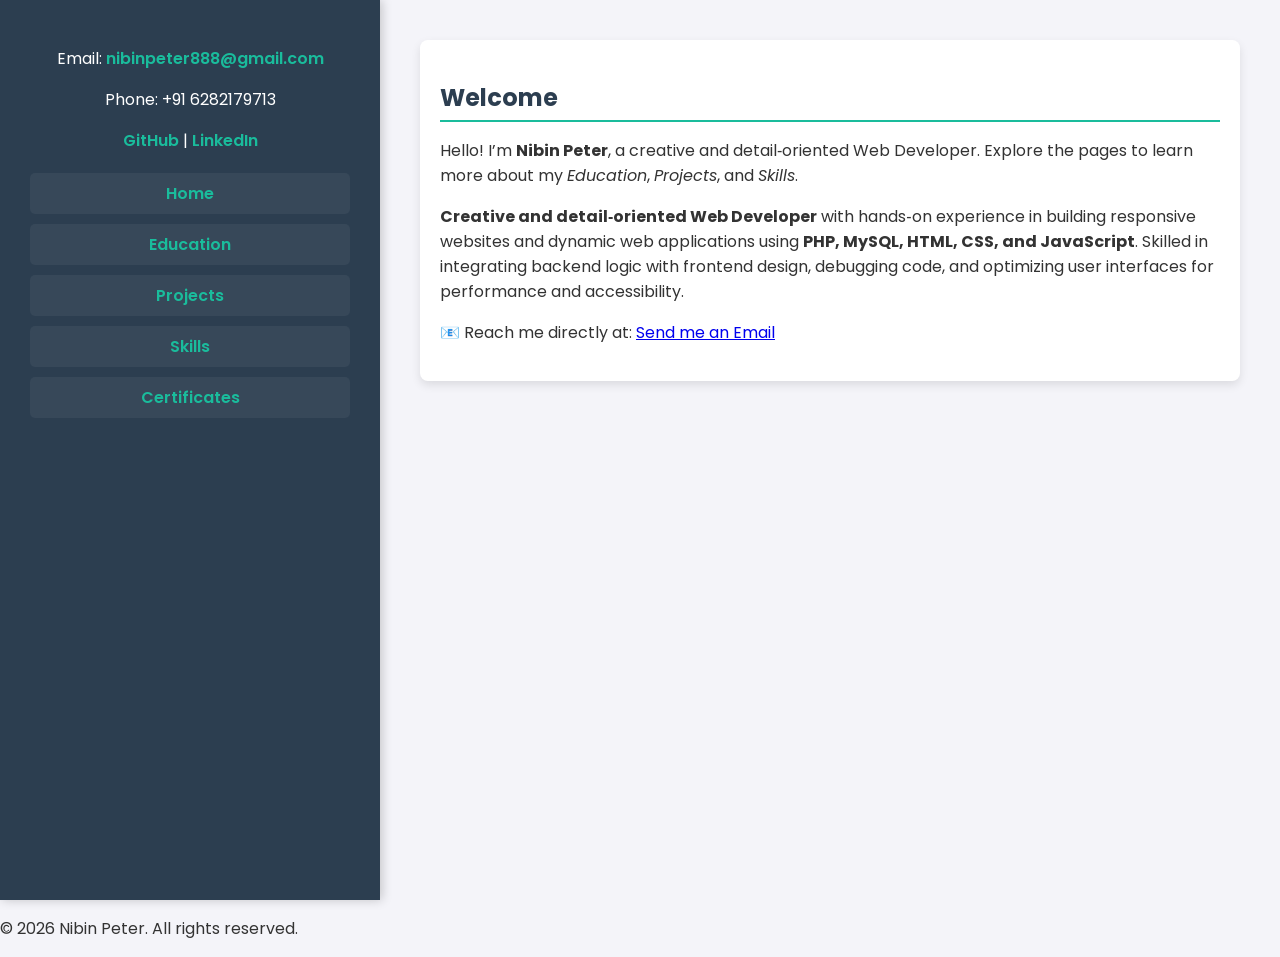
==== index.html @ 890d3ac6 "Refactor index.html structure and content" ====
<!DOCTYPE html>
<html lang="en">
<head>
  <meta charset="UTF-8">
  <title>Nibin Peter - Home</title>
  <link rel="stylesheet" href="style.css">
  <link href="https://fonts.googleapis.com/css2?family=Poppins:wght@400;600&display=swap" rel="stylesheet">
</head>
<body>
  <div class="container">
    <!-- Sidebar -->
    <aside class="sidebar">
      <p>Email: <a href="mailto:nibinpeter888@gmail.com">nibinpeter888@gmail.com</a></p>
      <p>Phone: +91 6282179713</p>
      <p>
        <a href="https://github.com/nibin-peter" target="_blank">GitHub</a> | 
        <a href="https://linkedin.com/in/nibin-peter" target="_blank">LinkedIn</a>
      </p>

      <!-- Navigation -->
      <nav>
        <a href="index.html" class="active">Home</a>
        <a href="education.html">Education</a>
        <a href="projects.html">Projects</a>
        <a href="skills.html">Skills</a>
        <a href="certificates.html">Certificates</a>
      </nav>
    </aside>

    <!-- Main Content -->
    <main class="content">
      <!-- Welcome Section -->
      <section class="welcome-card">
        <h2>Welcome</h2>
        <p>
          Hello! I’m <strong>Nibin Peter</strong>, a creative and detail‑oriented Web Developer.  
          Explore the pages to learn more about my <em>Education</em>, <em>Projects</em>, and <em>Skills</em>.
        </p>
        <p>
          <strong>Creative and detail‑oriented Web Developer</strong> with hands‑on experience in building responsive websites and dynamic web applications using  
          <strong>PHP, MySQL, HTML, CSS, and JavaScript</strong>. Skilled in integrating backend logic with frontend design, debugging code, and optimizing user interfaces for performance and accessibility.
        </p>
        <p>
          📧 Reach me directly at:  
          <a href="mailto:nibinpeter888@gmail.com" class="gmail-link">Send me an Email</a>
        </p>
      </section>
    </main>
  </div>

  <!-- Footer -->
  <footer>
    <p>© 2026 Nibin Peter. All rights reserved.</p>
  </footer>

  <!-- JavaScript for typing animation and page transitions -->
  <script src="script.js"></script>
</body>
</html>
---- style.css ----
/* General Reset */
body {
  font-family: 'Poppins', sans-serif;
  margin: 0;
  background: #f4f4f9;
  color: #333;
  animation: fadeIn 0.8s ease; /* Page fade-in animation */
  perspective: 1200px;          /* Added for flip effect */
  transform-style: preserve-3d; /* Added for flip effect */
}

/* Container Layout */
.container {
  display: flex;
  min-height: 100vh;
}

/* Sidebar Styling */
.sidebar {
  background: #2c3e50;
  color: white;
  width: 25%;
  padding: 30px;
  text-align: center;
  box-shadow: 2px 0 10px rgba(0,0,0,0.2);
}

/* Attractive Name Styling */
.name {
  font-size: 2.5rem;
  font-weight: 700;
  background: linear-gradient(90deg, #1abc9c, #3498db);
  -webkit-background-clip: text;
  -webkit-text-fill-color: transparent;
  animation: glow 2s ease-in-out infinite alternate;
  margin-bottom: 10px;
}

@keyframes glow {
  from { text-shadow: 0 0 10px #1abc9c; }
  to { text-shadow: 0 0 20px #3498db; }
}

/* Sidebar Links */
.sidebar a {
  color: #1abc9c;
  text-decoration: none;
  font-weight: 600;
  transition: color 0.3s ease;
}

.sidebar a:hover {
  color: #f39c12;
}

/* Navigation */
nav {
  margin-top: 20px;
}

nav a {
  display: block;
  margin: 10px 0;
  padding: 8px;
  border-radius: 5px;
  background: rgba(255,255,255,0.05);
  transition: background 0.3s ease, transform 0.3s ease;
}

nav a:hover {
  background: rgba(255,255,255,0.15);
  transform: scale(1.05);
}

/* Profile Picture */
.profile-pic {
  width: 120px;
  border-radius: 50%;
  margin-bottom: 20px;
  border: 3px solid #1abc9c;
}

/* Main Content */
.content {
  flex: 1;
  padding: 40px;
}

/* Sections */
section {
  background: white;
  margin-bottom: 20px;
  padding: 20px;
  border-radius: 8px;
  box-shadow: 0 4px 10px rgba(0,0,0,0.1);
  animation: fadeInUp 1s ease;
}

h2 {
  color: #2c3e50;
  border-bottom: 2px solid #1abc9c;
  padding-bottom: 5px;
  margin-bottom: 15px;
}

/* Animations */
@keyframes fadeIn {
  from { opacity: 0; }
  to { opacity: 1; }
}

@keyframes fadeInUp {
  from { opacity: 0; transform: translateY(30px); }
  to { opacity: 1; transform: translateY(0); }
}

/* Fade-out for page transitions */
.fade-out {
  animation: fadeOut 0.5s ease forwards;
}

@keyframes fadeOut {
  from { opacity: 1; }
  to { opacity: 0; }
}

/* --- Book-style Flip Animations --- */
.page-flip {
  transform-origin: left center;
  transform: rotateY(-90deg);
  animation: flipIn 0.8s ease forwards;
}

@keyframes flipIn {
  from {
    transform: rotateY(-90deg);
    opacity: 0;
  }
  to {
    transform: rotateY(0deg);
    opacity: 1;
  }
}

@keyframes flipOut {
  from {
    transform: rotateY(0deg);
    opacity: 1;
  }
  to {
    transform: rotateY(90deg);
    opacity: 0;
  }
}
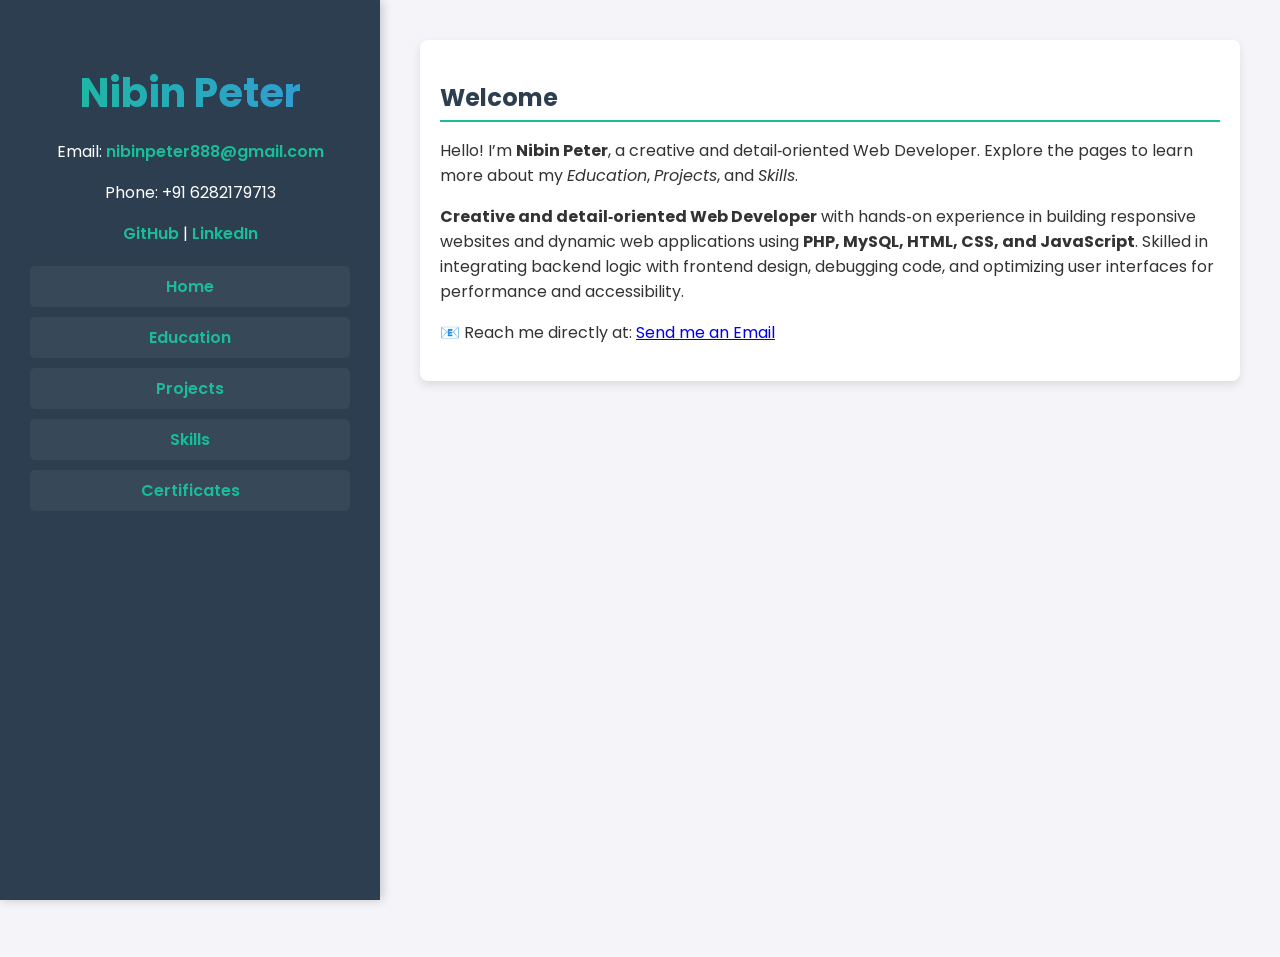
==== commit 52f334e1: "Update index.html" ====
--- a/index.html
+++ b/index.html
@@ -10,6 +10,7 @@
   <div class="container">
     <!-- Sidebar -->
     <aside class="sidebar">
+      <h1 class="name">Nibin Peter</h1>
       <p>Email: <a href="mailto:nibinpeter888@gmail.com">nibinpeter888@gmail.com</a></p>
       <p>Phone: +91 6282179713</p>
       <p>
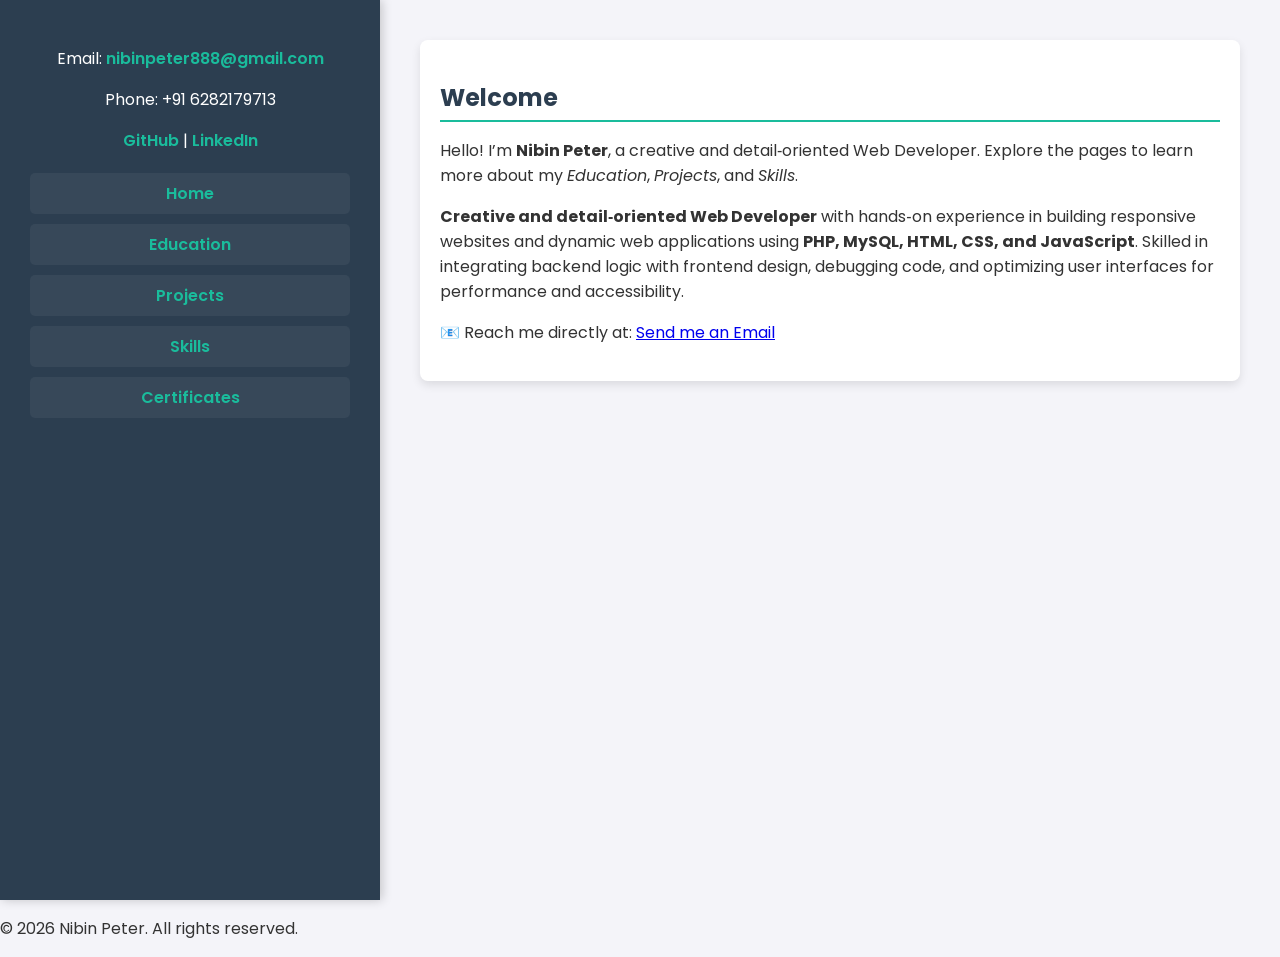
==== commit 4a6ede1e: "Refactor HTML layout and improve content presentation Updated HTML structure and content for clarity" ====
--- a/index.html
+++ b/index.html
@@ -10,7 +10,6 @@
   <div class="container">
     <!-- Sidebar -->
     <aside class="sidebar">
-      <h1 class="name">Nibin Peter</h1>
       <p>Email: <a href="mailto:nibinpeter888@gmail.com">nibinpeter888@gmail.com</a></p>
       <p>Phone: +91 6282179713</p>
       <p>
@@ -57,4 +56,4 @@
   <!-- JavaScript for typing animation and page transitions -->
   <script src="script.js"></script>
 </body>
-</html>
+</html>                    
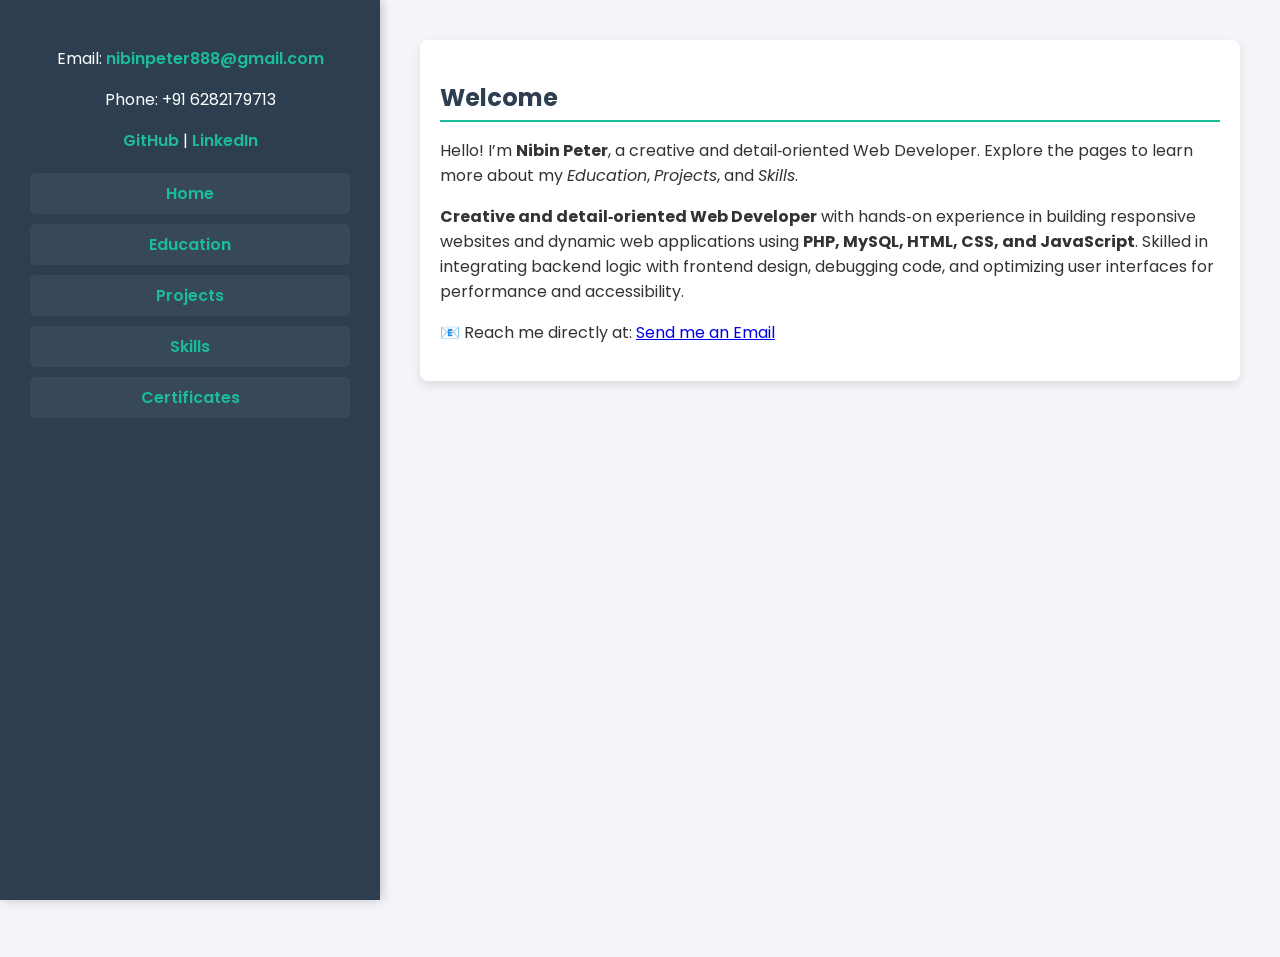
==== commit 635e2eb1: "Update index.html" ====
--- a/index.html
+++ b/index.html
@@ -56,4 +56,4 @@
   <!-- JavaScript for typing animation and page transitions -->
   <script src="script.js"></script>
 </body>
-</html>                    
+</html>
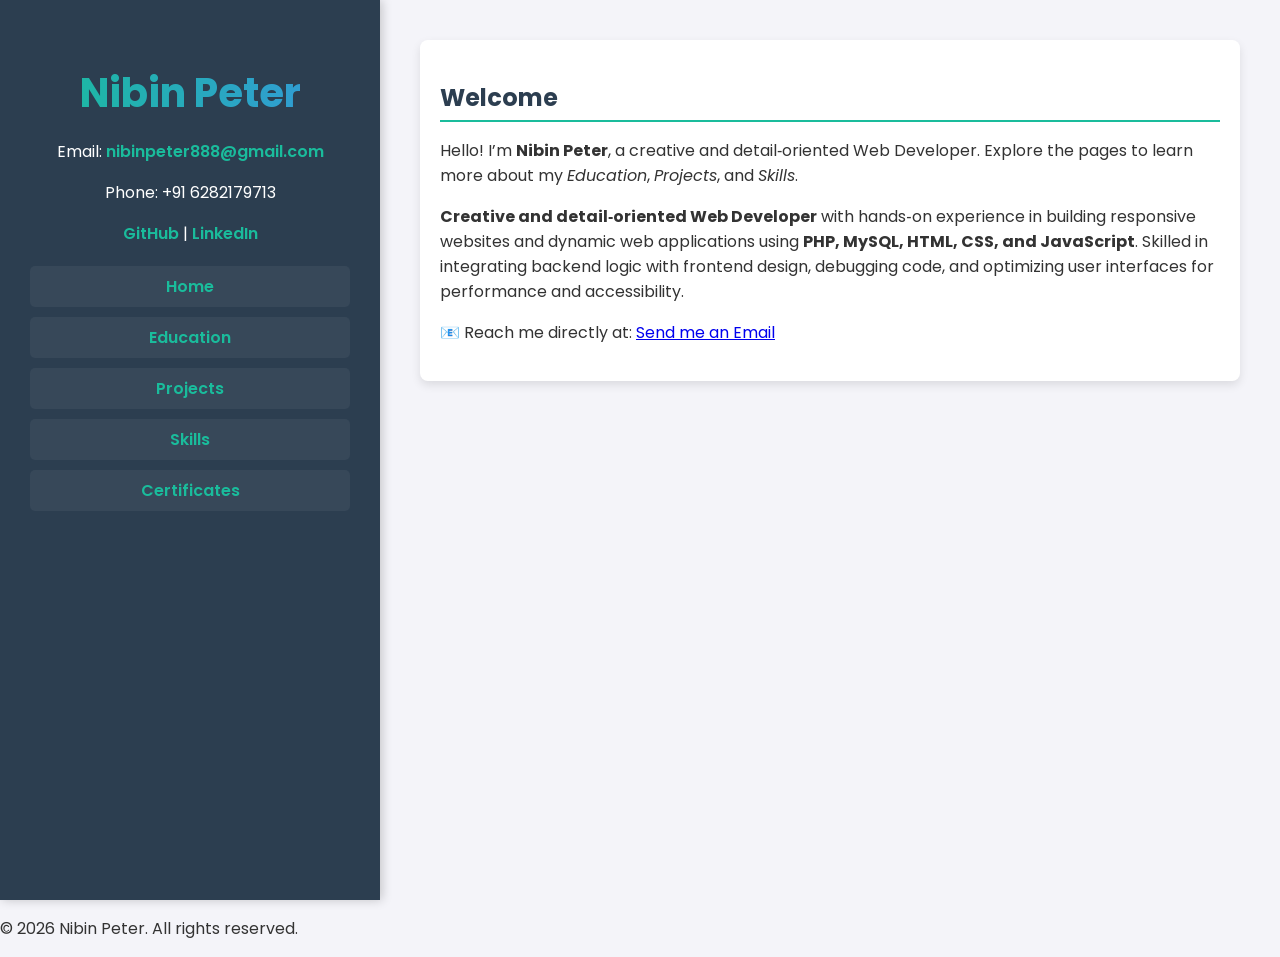
==== commit 7a286ec4: "Update index.html" ====
--- a/index.html
+++ b/index.html
@@ -10,6 +10,7 @@
   <div class="container">
     <!-- Sidebar -->
     <aside class="sidebar">
+      <h1 class="name">Nibin Peter</h1>
       <p>Email: <a href="mailto:nibinpeter888@gmail.com">nibinpeter888@gmail.com</a></p>
       <p>Phone: +91 6282179713</p>
       <p>
@@ -29,7 +30,6 @@
 
     <!-- Main Content -->
     <main class="content">
-      <!-- Welcome Section -->
       <section class="welcome-card">
         <h2>Welcome</h2>
         <p>
@@ -53,7 +53,6 @@
     <p>© 2026 Nibin Peter. All rights reserved.</p>
   </footer>
 
-  <!-- JavaScript for typing animation and page transitions -->
   <script src="script.js"></script>
 </body>
 </html>
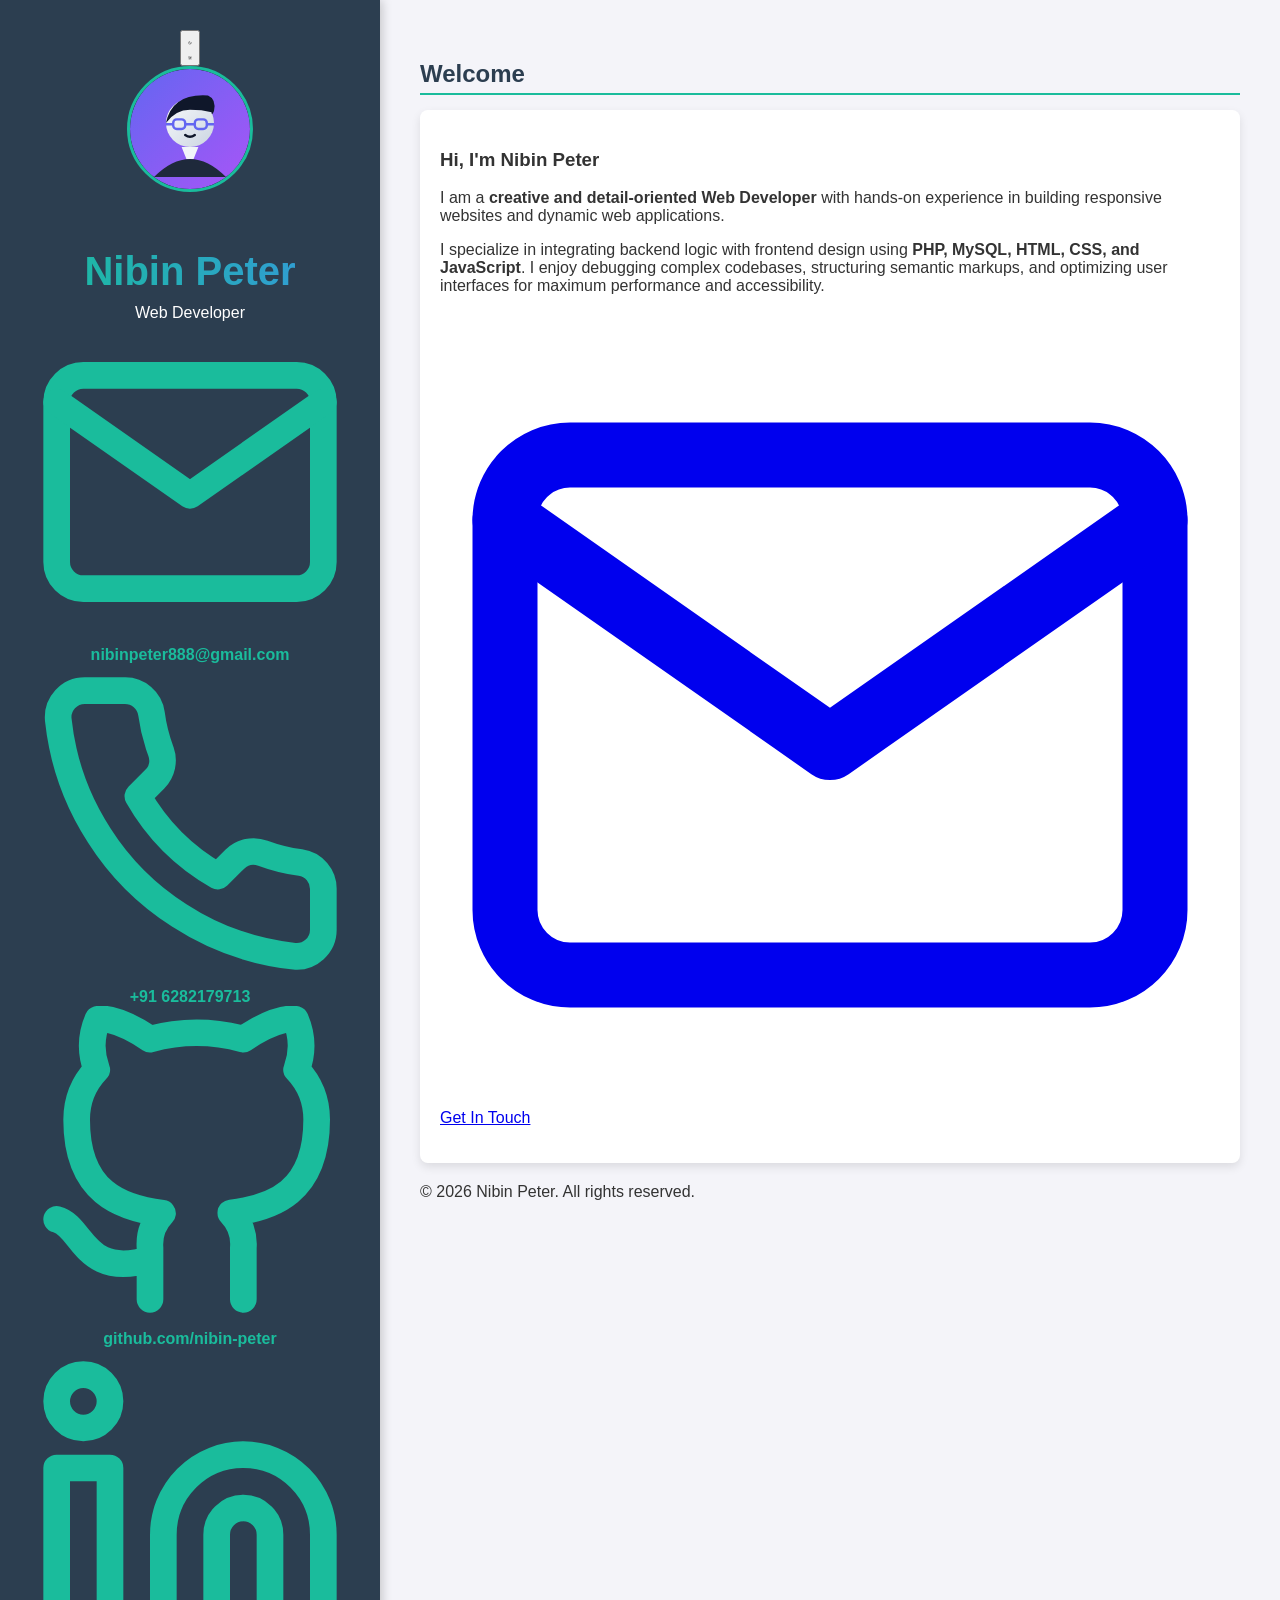
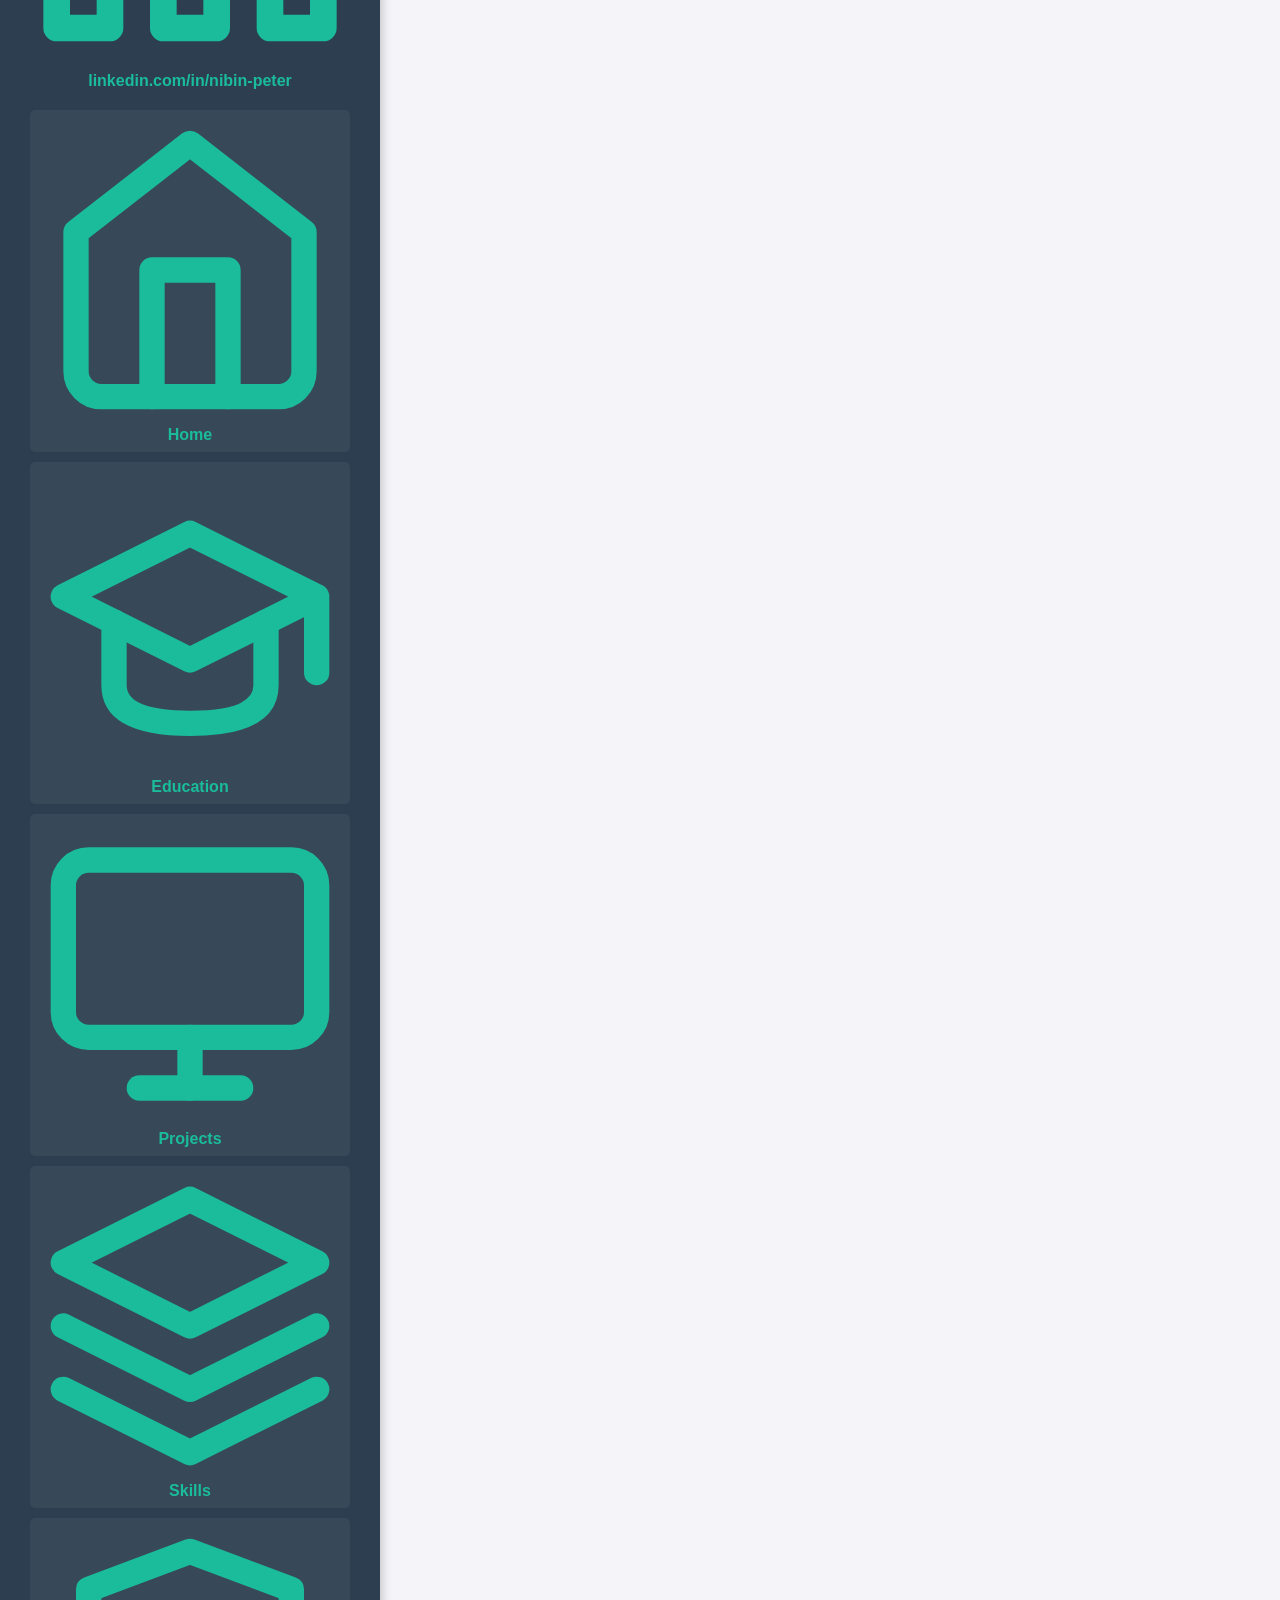
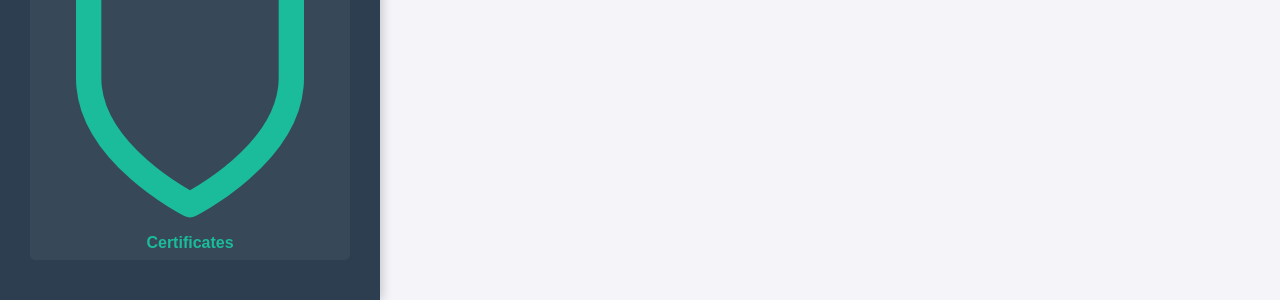
==== commit 3063bfb6: "Enhance index.html with responsive design and theme toggle Added viewport meta tag for responsive de" ====
--- a/index.html
+++ b/index.html
@@ -2,56 +2,140 @@
 <html lang="en">
 <head>
   <meta charset="UTF-8">
+  <meta name="viewport" content="width=device-width, initial-scale=1.0">
   <title>Nibin Peter - Home</title>
   <link rel="stylesheet" href="style.css">
-  <link href="https://fonts.googleapis.com/css2?family=Poppins:wght@400;600&display=swap" rel="stylesheet">
 </head>
 <body>
+  <script>
+    // Inline script to prevent theme flashing before DOM is fully loaded
+    const theme = localStorage.getItem("portfolio-theme") || "dark";
+    if (theme === "light") document.body.classList.add("light-theme");
+  </script>
+
   <div class="container">
     <!-- Sidebar -->
     <aside class="sidebar">
-      <h1 class="name">Nibin Peter</h1>
-      <p>Email: <a href="mailto:nibinpeter888@gmail.com">nibinpeter888@gmail.com</a></p>
-      <p>Phone: +91 6282179713</p>
-      <p>
-        <a href="https://github.com/nibin-peter" target="_blank">GitHub</a> | 
-        <a href="https://linkedin.com/in/nibin-peter" target="_blank">LinkedIn</a>
-      </p>
+      <div class="sidebar-content">
+        <!-- Theme Toggle -->
+        <button class="theme-toggle" aria-label="Toggle theme">
+          <svg class="icon-moon" viewBox="0 0 24 24" fill="none" stroke="currentColor" stroke-width="2" stroke-linecap="round" stroke-linejoin="round">
+            <path d="M21 12.79A9 9 0 1 1 11.21 3 7 7 0 0 0 21 12.79z"></path>
+          </svg>
+          <svg class="icon-sun" viewBox="0 0 24 24" fill="none" stroke="currentColor" stroke-width="2" stroke-linecap="round" stroke-linejoin="round">
+            <circle cx="12" cy="12" r="5"></circle>
+            <line x1="12" y1="1" x2="12" y2="3"></line>
+            <line x1="12" y1="21" x2="12" y2="23"></line>
+            <line x1="4.22" y1="4.22" x2="5.64" y2="5.64"></line>
+            <line x1="18.36" y1="18.36" x2="19.78" y2="19.78"></line>
+            <line x1="1" y1="12" x2="3" y2="12"></line>
+            <line x1="21" y1="12" x2="23" y2="12"></line>
+            <line x1="4.22" y1="19.78" x2="5.64" y2="18.36"></line>
+            <line x1="18.36" y1="5.64" x2="19.78" y2="4.22"></line>
+          </svg>
+        </button>
 
-      <!-- Navigation -->
-      <nav>
-        <a href="index.html" class="active">Home</a>
-        <a href="education.html">Education</a>
-        <a href="projects.html">Projects</a>
-        <a href="skills.html">Skills</a>
-        <a href="certificates.html">Certificates</a>
-      </nav>
+        <!-- Profile -->
+        <div class="profile-pic-container">
+          <svg viewBox="0 0 100 100" class="profile-pic">
+            <defs>
+              <linearGradient id="bgGrad" x1="0%" y1="0%" x2="100%" y2="100%">
+                <stop offset="0%" stop-color="#6366f1" />
+                <stop offset="100%" stop-color="#a855f7" />
+              </linearGradient>
+              <linearGradient id="avatarGrad" x1="0%" y1="0%" x2="100%" y2="100%">
+                <stop offset="0%" stop-color="#f8fafc" />
+                <stop offset="100%" stop-color="#cbd5e1" />
+              </linearGradient>
+            </defs>
+            <circle cx="50" cy="50" r="50" fill="url(#bgGrad)" />
+            <path d="M20,90 Q50,60 80,90 Z" fill="#1e293b" />
+            <path d="M43,65 L57,65 L53,75 L47,75 Z" fill="#f1f5f9" />
+            <circle cx="50" cy="45" r="20" fill="url(#avatarGrad)" />
+            <path d="M30,45 Q35,20 65,22 Q72,25 70,35 Q68,40 68,36 Q60,34 50,34 Q38,34 30,45 Z" fill="#0f172a" />
+            <rect x="36" y="42" width="10" height="8" rx="3" fill="none" stroke="#6366f1" stroke-width="2" />
+            <rect x="54" y="42" width="10" height="8" rx="3" fill="none" stroke="#6366f1" stroke-width="2" />
+            <line x1="46" y1="46" x2="54" y2="46" stroke="#6366f1" stroke-width="2" />
+            <line x1="30" y1="46" x2="36" y2="46" stroke="#6366f1" stroke-width="2" />
+            <line x1="64" y1="46" x2="70" y2="46" stroke="#6366f1" stroke-width="2" />
+            <path d="M46,55 Q50,58 54,55" fill="none" stroke="#0f172a" stroke-width="2" stroke-linecap="round" />
+          </svg>
+        </div>
+        <h1 class="name">Nibin Peter</h1>
+        <div class="tagline">Web Developer</div>
+
+        <!-- Contacts -->
+        <div class="contact-info">
+          <a href="mailto:nibinpeter888@gmail.com" class="contact-item">
+            <svg viewBox="0 0 24 24" fill="none" stroke="currentColor" stroke-width="2" stroke-linecap="round" stroke-linejoin="round"><path d="M4 4h16c1.1 0 2 .9 2 2v12c0 1.1-.9 2-2 2H4c-1.1 0-2-.9-2-2V6c0-1.1.9-2 2-2z"></path><polyline points="22,6 12,13 2,6"></polyline></svg>
+            <span>nibinpeter888@gmail.com</span>
+          </a>
+          <a href="tel:+916282179713" class="contact-item">
+            <svg viewBox="0 0 24 24" fill="none" stroke="currentColor" stroke-width="2" stroke-linecap="round" stroke-linejoin="round"><path d="M22 16.92v3a2 2 0 0 1-2.18 2 19.79 19.79 0 0 1-8.63-3.07 19.5 19.5 0 0 1-6-6 19.79 19.79 0 0 1-3.07-8.67A2 2 0 0 1 4.11 2h3a2 2 0 0 1 2 1.72 12.84 12.84 0 0 0 .7 2.81 2 2 0 0 1-.45 2.11L8.09 9.91a16 16 0 0 0 6 6l1.27-1.27a2 2 0 0 1 2.11-.45 12.84 12.84 0 0 0 2.81.7A2 2 0 0 1 22 16.92z"></path></svg>
+            <span>+91 6282179713</span>
+          </a>
+          <a href="https://github.com/nibin-peter" target="_blank" class="contact-item">
+            <svg viewBox="0 0 24 24" fill="none" stroke="currentColor" stroke-width="2" stroke-linecap="round" stroke-linejoin="round"><path d="M9 19c-5 1.5-5-2.5-7-3m14 6v-3.87a3.37 3.37 0 0 0-.94-2.61c3.14-.35 6.44-1.54 6.44-7A5.44 5.44 0 0 0 20 4.77 5.07 5.07 0 0 0 19.91 1S18.73.65 16 2.48a13.38 13.38 0 0 0-7 0C6.27.65 5.09 1 5.09 1A5.07 5.07 0 0 0 5 4.77a5.44 5.44 0 0 0-1.5 3.78c0 5.42 3.3 6.61 6.44 7A3.37 3.37 0 0 0 9 18.13V22"></path></svg>
+            <span>github.com/nibin-peter</span>
+          </a>
+          <a href="https://linkedin.com/in/nibin-peter" target="_blank" class="contact-item">
+            <svg viewBox="0 0 24 24" fill="none" stroke="currentColor" stroke-width="2" stroke-linecap="round" stroke-linejoin="round"><path d="M16 8a6 6 0 0 1 6 6v7h-4v-7a2 2 0 0 0-2-2 2 2 0 0 0-2 2v7h-4v-7a6 6 0 0 1 6-6z"></path><rect x="2" y="9" width="4" height="12"></rect><circle cx="4" cy="4" r="2"></circle></svg>
+            <span>linkedin.com/in/nibin-peter</span>
+          </a>
+        </div>
+
+        <!-- Navigation -->
+        <nav>
+          <a href="index.html" class="active nav-home">
+            <svg viewBox="0 0 24 24" fill="none" stroke="currentColor" stroke-width="2" stroke-linecap="round" stroke-linejoin="round"><path d="M3 9l9-7 9 7v11a2 2 0 0 1-2 2H5a2 2 0 0 1-2-2z"></path><polyline points="9 22 9 12 15 12 15 22"></polyline></svg>
+            Home
+          </a>
+          <a href="education.html" class="nav-edu">
+            <svg viewBox="0 0 24 24" fill="none" stroke="currentColor" stroke-width="2" stroke-linecap="round" stroke-linejoin="round"><path d="M22 10v6M2 10l10-5 10 5-10 5z"></path><path d="M6 12v5c0 2 2 3 6 3s6-1 6-3v-5"></path></svg>
+            Education
+          </a>
+          <a href="projects.html" class="nav-projects">
+            <svg viewBox="0 0 24 24" fill="none" stroke="currentColor" stroke-width="2" stroke-linecap="round" stroke-linejoin="round"><rect x="2" y="3" width="20" height="14" rx="2" ry="2"></rect><line x1="8" y1="21" x2="16" y2="21"></line><line x1="12" y1="17" x2="12" y2="21"></line></svg>
+            Projects
+          </a>
+          <a href="skills.html" class="nav-skills">
+            <svg viewBox="0 0 24 24" fill="none" stroke="currentColor" stroke-width="2" stroke-linecap="round" stroke-linejoin="round"><polygon points="12 2 2 7 12 12 22 7 12 2Z"></polygon><polyline points="2 17 12 22 22 17"></polyline><polyline points="2 12 12 17 22 12"></polyline></svg>
+            Skills
+          </a>
+          <a href="certificates.html" class="nav-certs">
+            <svg viewBox="0 0 24 24" fill="none" stroke="currentColor" stroke-width="2" stroke-linecap="round" stroke-linejoin="round"><path d="M12 22s8-4 8-10V5l-8-3-8 3v7c0 6 8 10 8 10z"></path></svg>
+            Certificates
+          </a>
+        </nav>
+      </div>
     </aside>
 
     <!-- Main Content -->
     <main class="content">
-      <section class="welcome-card">
-        <h2>Welcome</h2>
+      <h2>Welcome</h2>
+      
+      <section class="welcome-card glow-card">
+        <h3>Hi, I'm Nibin Peter</h3>
         <p>
-          Hello! I’m <strong>Nibin Peter</strong>, a creative and detail‑oriented Web Developer.  
-          Explore the pages to learn more about my <em>Education</em>, <em>Projects</em>, and <em>Skills</em>.
+          I am a <strong>creative and detail-oriented Web Developer</strong> with hands-on experience in building responsive websites and dynamic web applications. 
         </p>
         <p>
-          <strong>Creative and detail‑oriented Web Developer</strong> with hands‑on experience in building responsive websites and dynamic web applications using  
-          <strong>PHP, MySQL, HTML, CSS, and JavaScript</strong>. Skilled in integrating backend logic with frontend design, debugging code, and optimizing user interfaces for performance and accessibility.
+          I specialize in integrating backend logic with frontend design using <strong>PHP, MySQL, HTML, CSS, and JavaScript</strong>. I enjoy debugging complex codebases, structuring semantic markups, and optimizing user interfaces for maximum performance and accessibility.
         </p>
-        <p>
-          📧 Reach me directly at:  
-          <a href="mailto:nibinpeter888@gmail.com" class="gmail-link">Send me an Email</a>
+        <p style="margin-top: 30px;">
+          <a href="mailto:nibinpeter888@gmail.com" class="gmail-link">
+            <svg viewBox="0 0 24 24" fill="none" stroke="currentColor" stroke-width="2" stroke-linecap="round" stroke-linejoin="round"><path d="M4 4h16c1.1 0 2 .9 2 2v12c0 1.1-.9 2-2 2H4c-1.1 0-2-.9-2-2V6c0-1.1.9-2 2-2z"></path><polyline points="22,6 12,13 2,6"></polyline></svg>
+            Get In Touch
+          </a>
         </p>
       </section>
+
+      <!-- Footer -->
+      <footer>
+        <p>© 2026 Nibin Peter. All rights reserved.</p>
+      </footer>
     </main>
   </div>
-
-  <!-- Footer -->
-  <footer>
-    <p>© 2026 Nibin Peter. All rights reserved.</p>
-  </footer>
 
   <script src="script.js"></script>
 </body>
